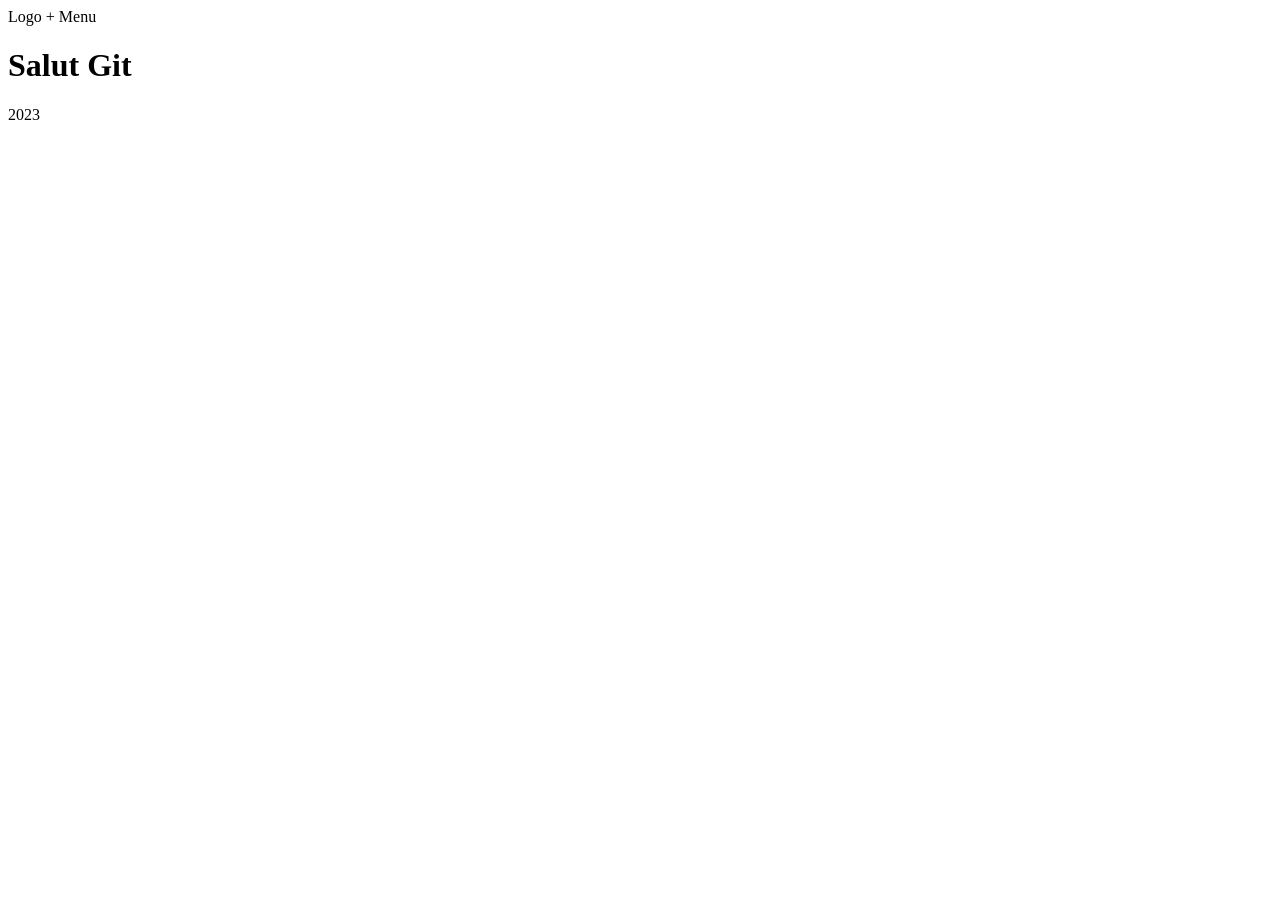
==== index.html @ 0ed14d12 "Add footer" ====
<!DOCTYPE html>
<html lang="fr">
<head>
    <meta charset="UTF-8">
    <meta name="viewport" content="width=device-width, initial-scale=1.0">
    <title>Git</title>
</head>
<body>
    <header>
        Logo + Menu
    </header>

    <h1>Salut Git</h1>

    <footer>
        2023
    </footer>
</body>
</html>
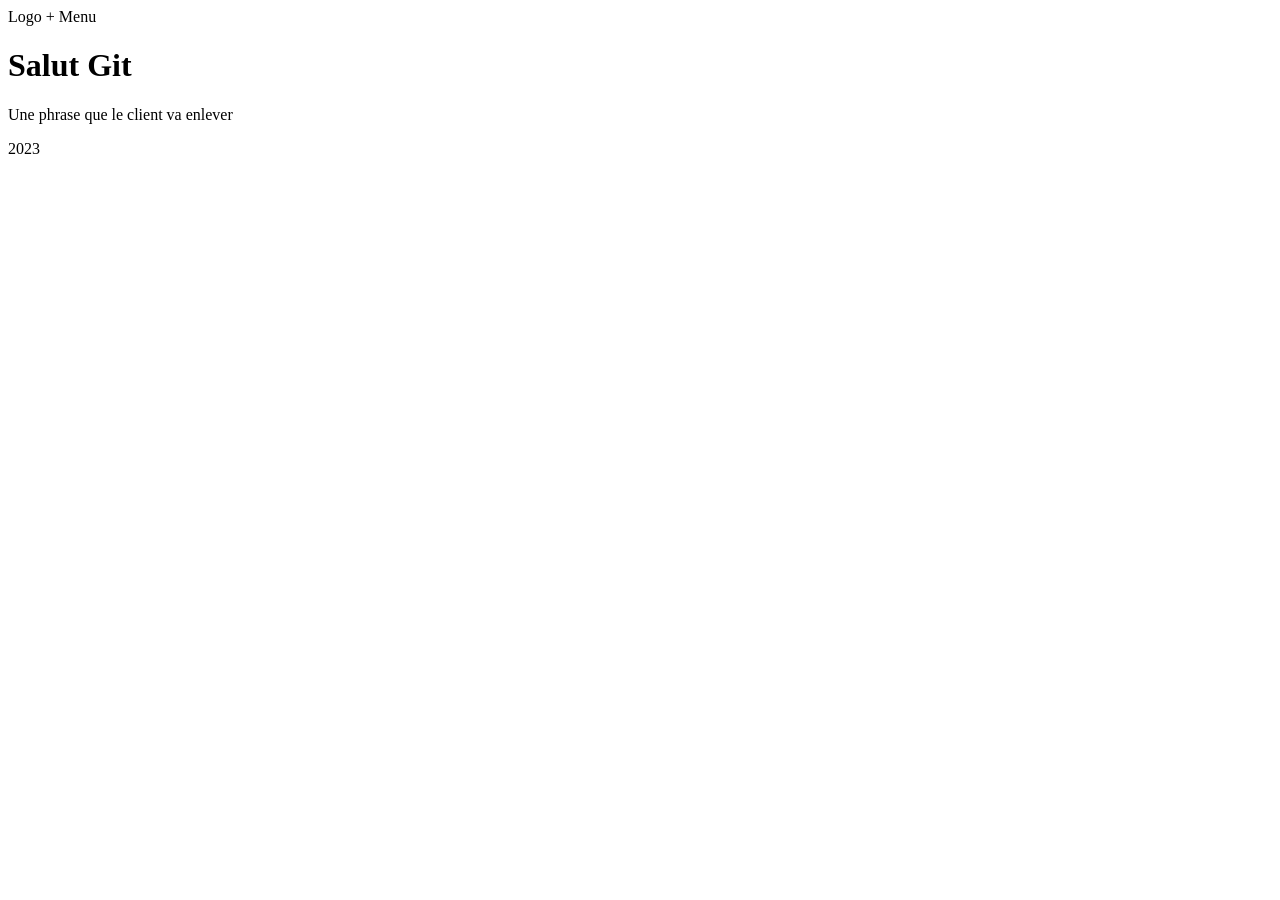
==== commit 16632352: "Add a text" ====
--- a/index.html
+++ b/index.html
@@ -11,6 +11,7 @@
     </header>
 
     <h1>Salut Git</h1>
+    <p>Une phrase que le client va enlever</p>
 
     <footer>
         2023
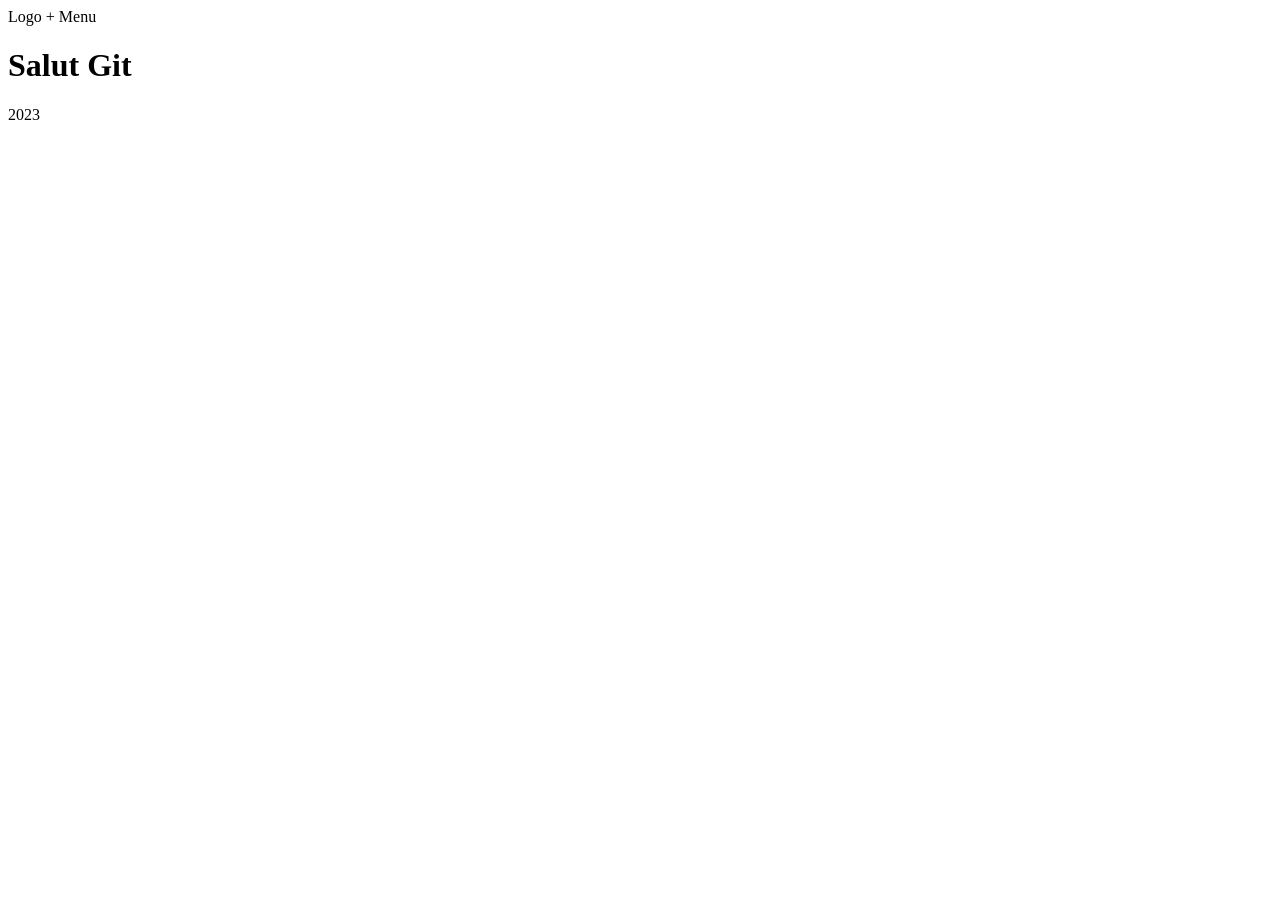
==== commit 66203b21: "Revert "Add a text" This reverts commit 16632352a153564171c7b07fb7bb417712736c57." ====
--- a/index.html
+++ b/index.html
@@ -11,7 +11,6 @@
     </header>
 
     <h1>Salut Git</h1>
-    <p>Une phrase que le client va enlever</p>
 
     <footer>
         2023
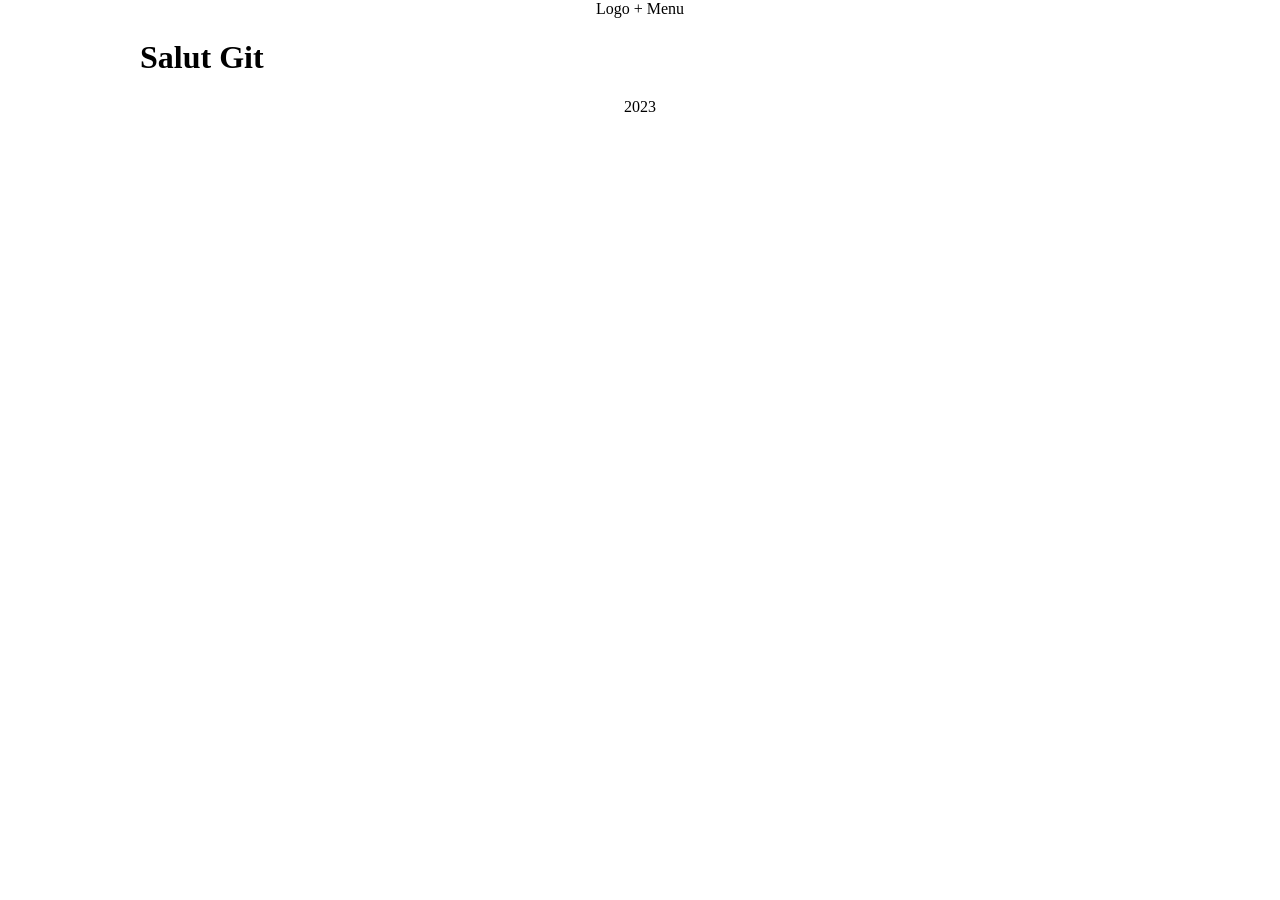
==== commit 80de1a00: "Add some styles" ====
--- a/index.html
+++ b/index.html
@@ -4,6 +4,7 @@
     <meta charset="UTF-8">
     <meta name="viewport" content="width=device-width, initial-scale=1.0">
     <title>Git</title>
+    <link rel="stylesheet" href="style.css">
 </head>
 <body>
     <header>
--- a/style.css
+++ b/style.css
@@ -0,0 +1,8 @@
+body {
+    max-width: 1000px;
+    margin: auto;
+}
+
+header, footer {
+    text-align: center;
+}
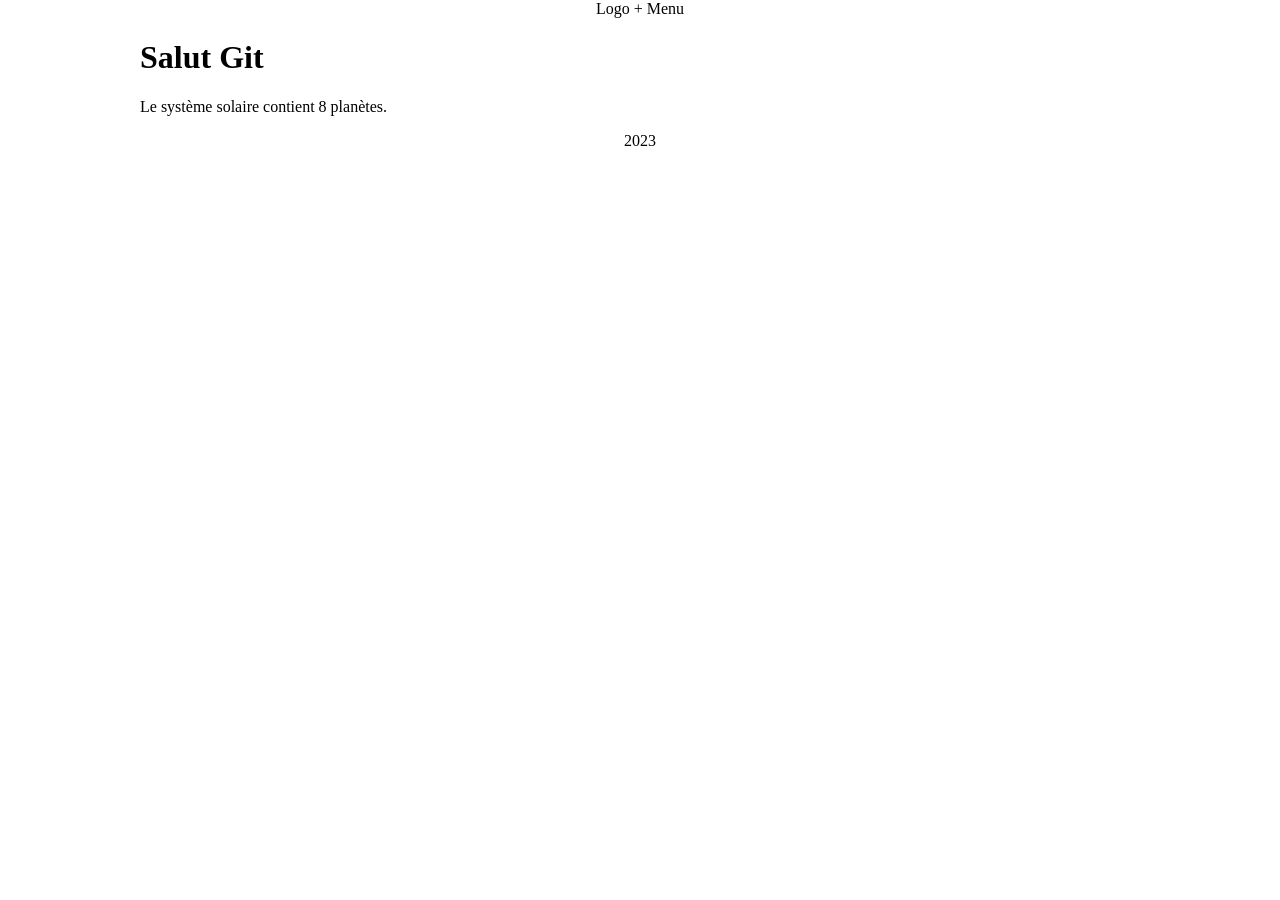
==== commit f6383007: "Add HTML" ====
--- a/index.html
+++ b/index.html
@@ -7,11 +7,12 @@
     <link rel="stylesheet" href="style.css">
 </head>
 <body>
-    <header>
+    <header class="blue">
         Logo + Menu
     </header>
 
     <h1>Salut Git</h1>
+    <p>Le système solaire contient 8 planètes.</p>
 
     <footer>
         2023
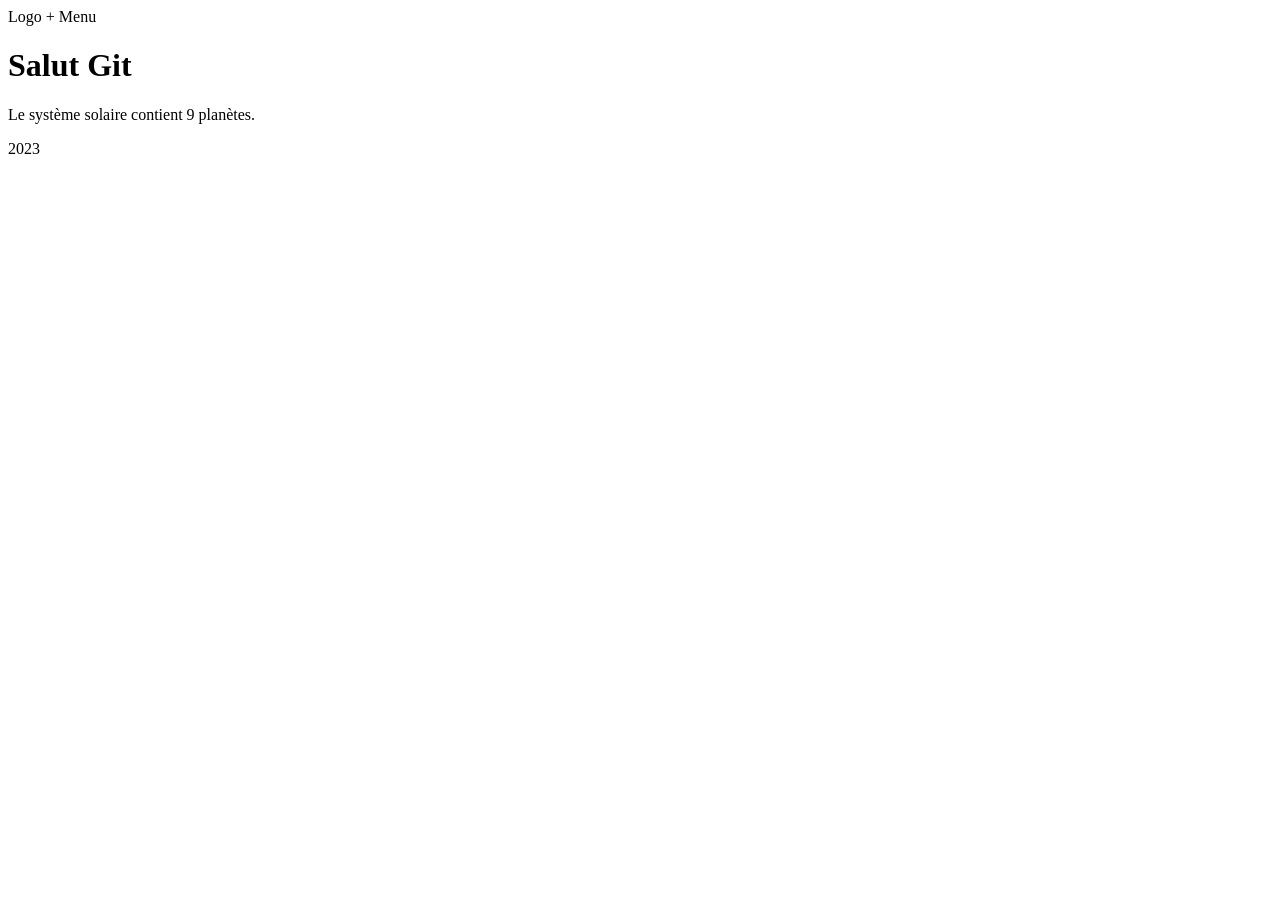
==== commit 4d2c73df: "Create page contact" ====
--- a/index.html
+++ b/index.html
@@ -4,15 +4,14 @@
     <meta charset="UTF-8">
     <meta name="viewport" content="width=device-width, initial-scale=1.0">
     <title>Git</title>
-    <link rel="stylesheet" href="style.css">
 </head>
 <body>
-    <header class="blue">
+    <header class="border">
         Logo + Menu
     </header>
 
     <h1>Salut Git</h1>
-    <p>Le système solaire contient 8 planètes.</p>
+    <p>Le système solaire contient 9 planètes.</p>
 
     <footer>
         2023
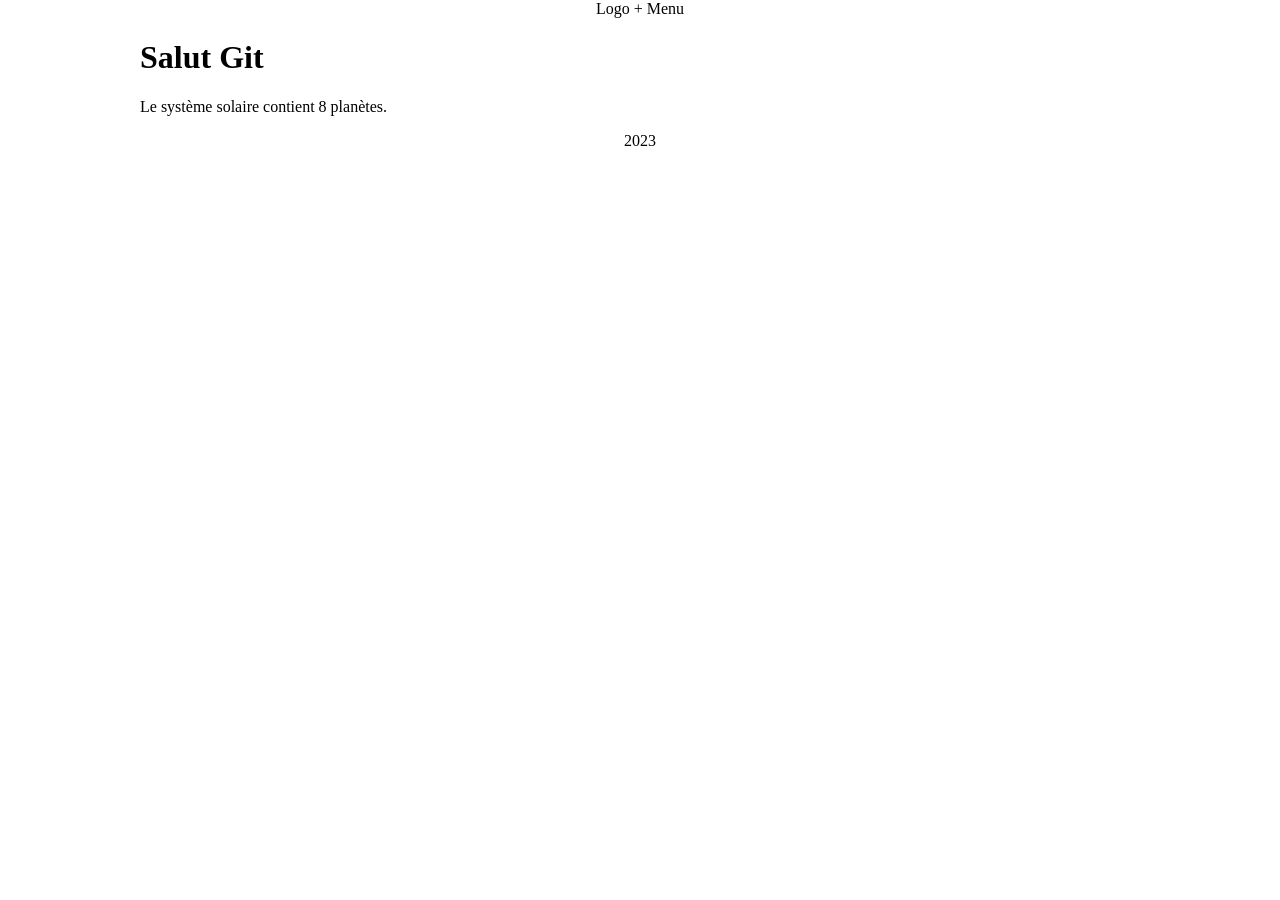
==== commit b99acd18: "Merge pull request #2 from cda-chty/css Add some styles" ====
--- a/index.html
+++ b/index.html
@@ -4,14 +4,15 @@
     <meta charset="UTF-8">
     <meta name="viewport" content="width=device-width, initial-scale=1.0">
     <title>Git</title>
+    <link rel="stylesheet" href="style.css">
 </head>
 <body>
-    <header class="border">
+    <header class="blue">
         Logo + Menu
     </header>
 
     <h1>Salut Git</h1>
-    <p>Le système solaire contient 9 planètes.</p>
+    <p>Le système solaire contient 8 planètes.</p>
 
     <footer>
         2023
--- a/style.css
+++ b/style.css
@@ -0,0 +1,8 @@
+body {
+    max-width: 1000px;
+    margin: auto;
+}
+
+header, footer {
+    text-align: center;
+}
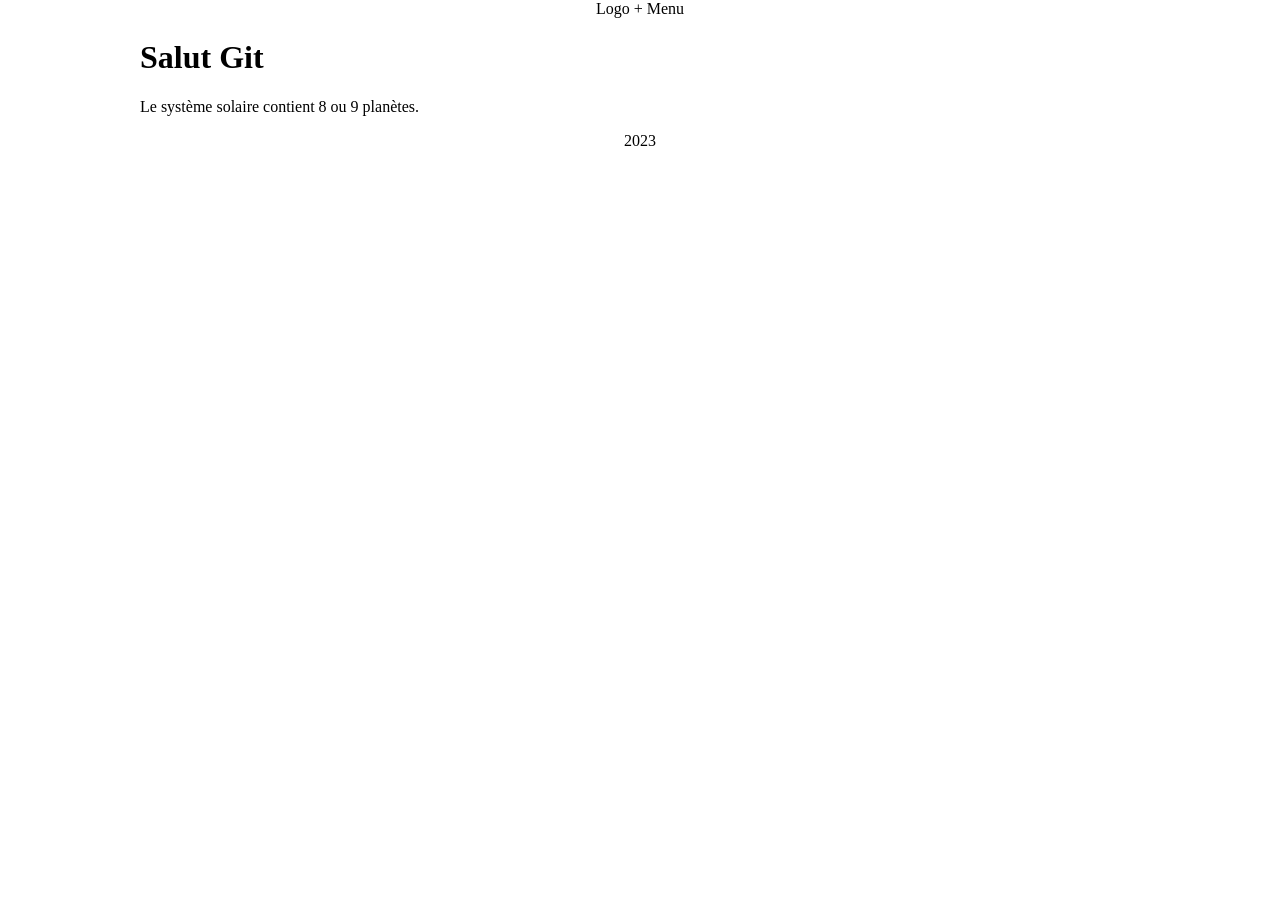
==== commit a442891e: "Merge branch 'main' into contact" ====
--- a/index.html
+++ b/index.html
@@ -7,12 +7,12 @@
     <link rel="stylesheet" href="style.css">
 </head>
 <body>
-    <header class="blue">
+    <header class="blue border">
         Logo + Menu
     </header>
 
     <h1>Salut Git</h1>
-    <p>Le système solaire contient 8 planètes.</p>
+    <p>Le système solaire contient 8 ou 9 planètes.</p>
 
     <footer>
         2023
